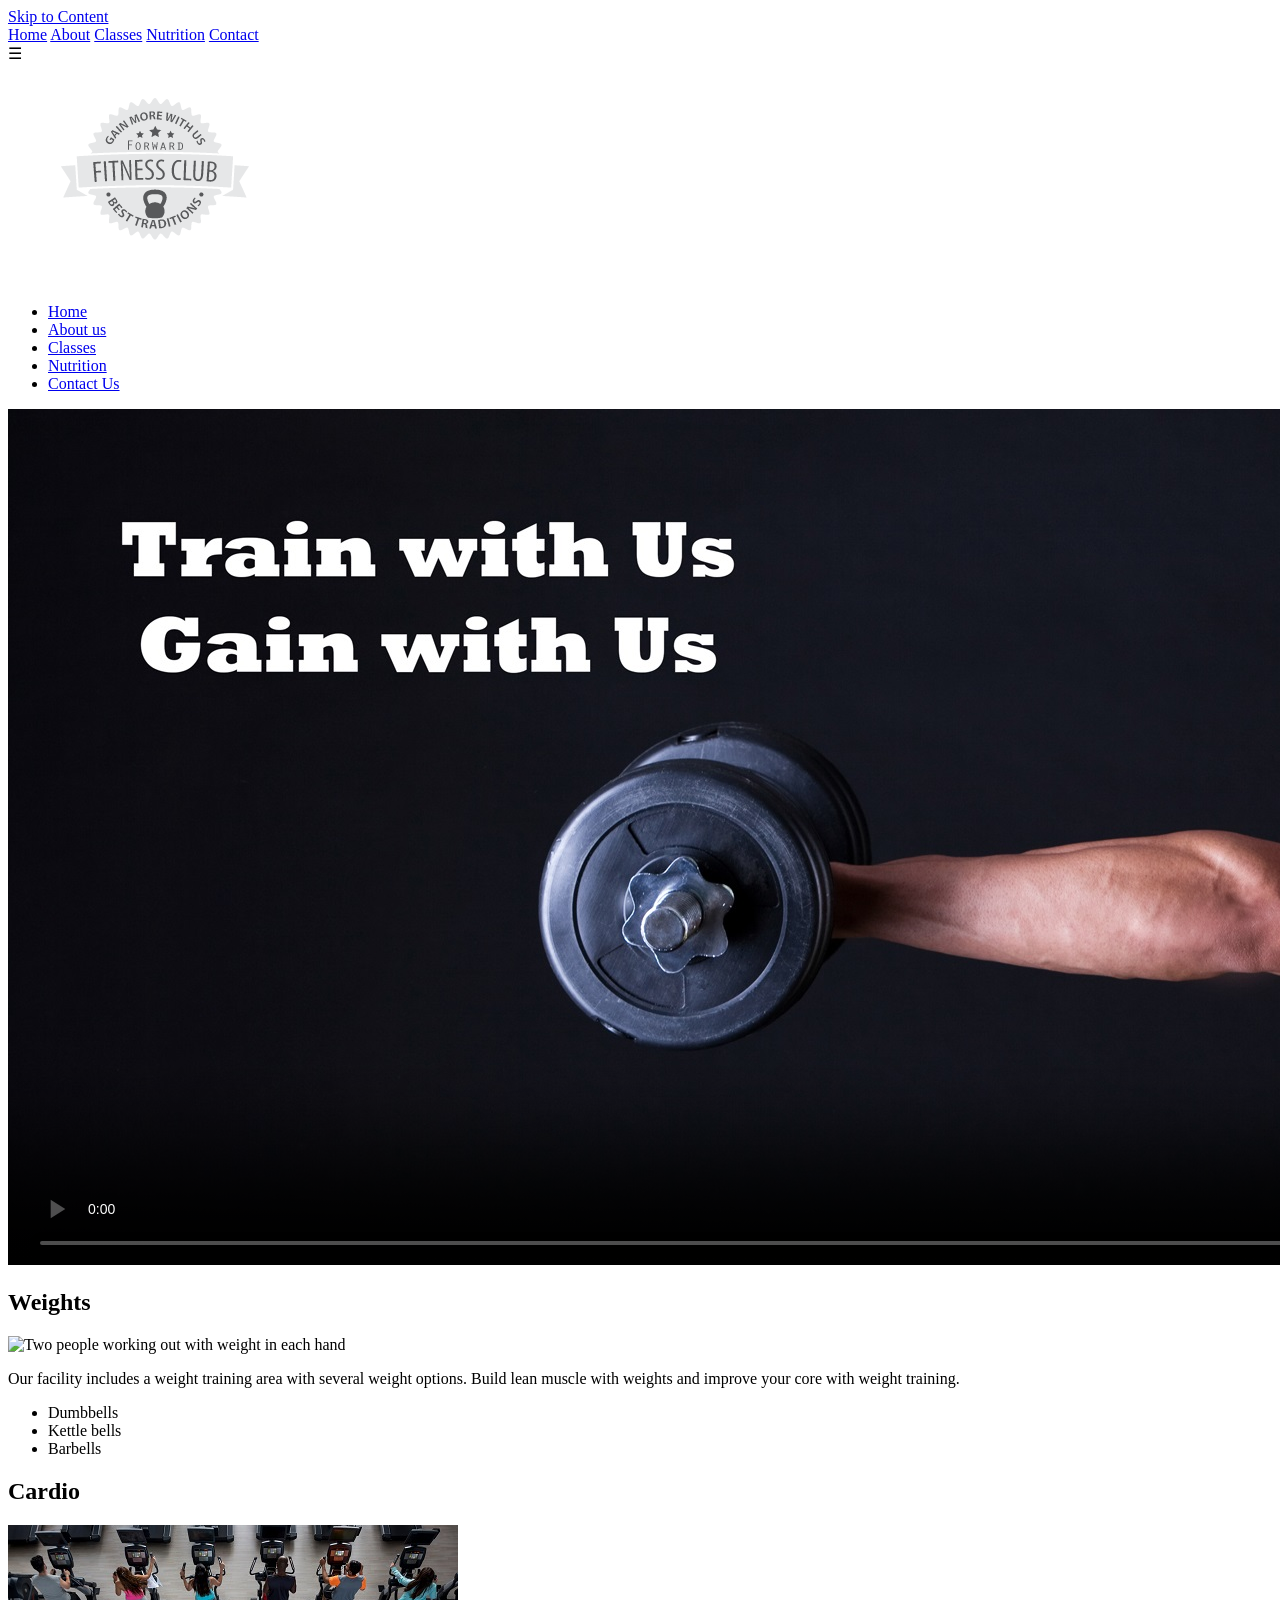
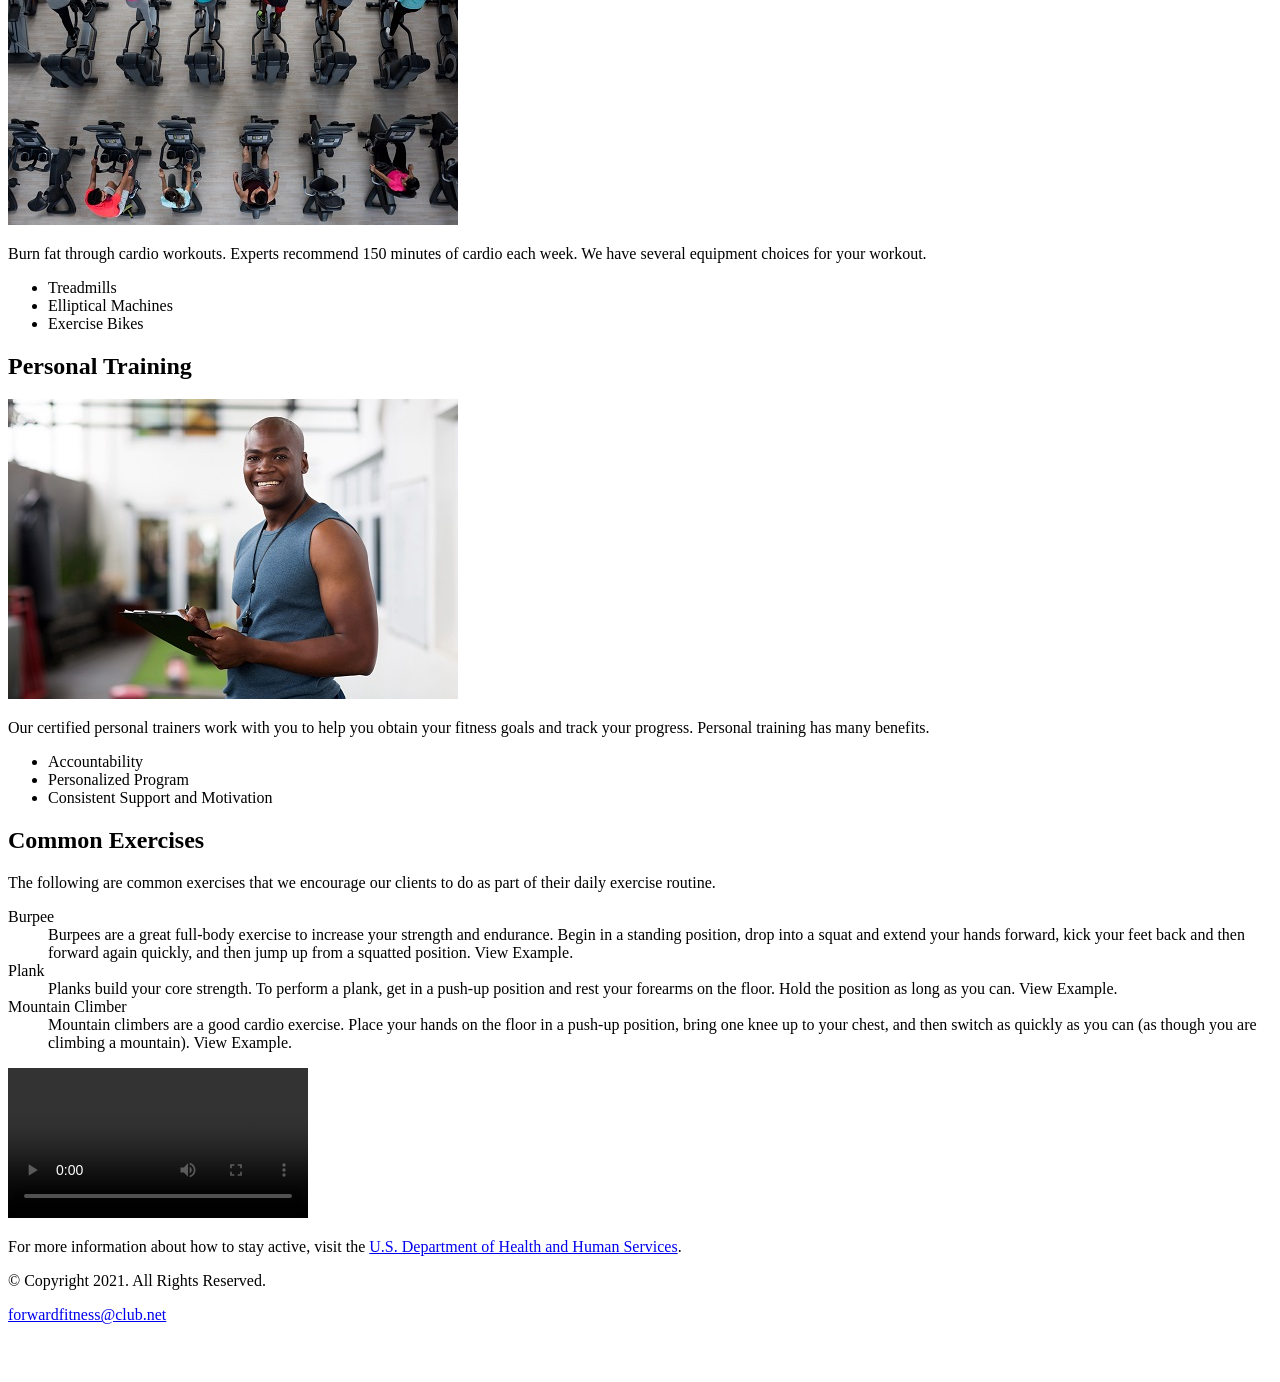
==== about.html @ 4f449579 "Initial commit" ====
<!DOCTYPE html >
<!-- This website was updated by: Beau Sweitzer on 11/25/2025-->
<html lang="en">
<head>
	<title>Fitness Equipment - Personal Training | Forward Fitness Club</title>
	<meta charset="utf-8">
	<link rel="stylesheet" href="css/styles.min.css">
	<meta name="viewport" content="width=device-width, initial-scale=1">
	<meta name="description" content="Forward Fitness club has state-of-the-art fitness equipment and provides personal training.">
	<link href="https://fonts.googleapis.com/css2?family=Francois+One&family=Roboto+Slab:wght@100..900&display=swap" rel="stylesheet">
	<link rel="shortcut icon" href="images/favicon.ico">
	<link rel="icon" type="image/png" sizes="32x32" href="images/favicon-32.png">
	<link rel="apple-touch-icon" sizes="180x180" href="images/appletouch-icon.png">
	<link rel="icon" sizes="192x192" href="images/android-chrome-192.png">
</head>
<body>

	<!-- Skip to content link -->
	<a class="skip" href="#content">Skip to Content</a>

	<div id="container">
	
	<!-- Mobile Nav -->
	<nav class="mobile-nav">
		<div id="menu-links">
			<a href="index.html">Home</a>
			<a href="about.html">About</a>
			<a href="classes.html">Classes</a>
			<a href="nutrition.html">Nutrition</a>
			<a href="contact.html">Contact</a>
		</div>
		<a class="menu-icon" onclick="hamburger()">
			<div>&#9776;</div>
		</a>
	</nav>

		<!-- Use the header area for the website name or logo -->
		<header id="ffc-logo">
		<a href="index.html"><img src="images/forward-fitness-logo.png" alt="Forward Fitness Club Logo"></a>
		</header>
		
		<!-- Use the nav area to add hyperlinks to other pages within the website -->
		<nav Class="tablet-desktop">
			<ul>
				<li><a href="index.html">Home</a></li>
				<li><a href="about.html">About us</a></li>
				<li><a href="classes.html">Classes</a></li>
				<li><a href="nutrition.html">Nutrition</a></li>
				<li><a href="contact.html">Contact Us</a></li>
			</ul>
		</nav>
		
		<!-- Use the main area to add the main content of the webpage -->
		<main id="content">
	
			<video controls poster="images/hero-image.jpg">
				<source src="media/ffc_video.mp4" type="video/mp4">
				<source src="media/ffc_video.webm" type="video/webm">
				<track src="media/captions.vtt" kind="captions" srclang="en" label="Captions">
				<track src="media/descriptions.vtt" kind="descriptions" srclang="en" label="English Descriptions">
				<p>Your browser does not support the video element.</p>
			</video>
			
			<Section id="weights">
			
				<h1>Weights</h1>
				<img src="Images/people-with-weights.jpg" alt="Two people working out with weight in each hand" class="round">
				<p>Our facility includes a weight training area with several weight options. Build lean muscle with weights and improve your core with weight training.</p>
				<ul class="tablet-desktop">
					<li>Dumbbells</li>
					<li>Kettle bells</li>
					<li>Barbells</li>
				</ul>
				
			</section>
			
			<section id="cardio">
			
				<h1>Cardio</h1>
				<img src="images/people-workingout-machines.jpg" alt="Cardio Equipment" class="round">
				<p> Burn fat through cardio workouts. Experts recommend 150 minutes of cardio each week. We have several equipment choices for your workout.</p>
				<ul class="tablet-desktop">
					<li>Treadmills</li>
					<li>Elliptical Machines</li>
					<li>Exercise Bikes</li>
				</ul>
				
			</section>
			
			<section id="training">
			
				<h1>Personal Training</h1>
				<img src="images/personal-trainer.jpg" alt="Personal Training" class="round">
				<p> Our certified personal trainers work with you to help you obtain your fitness goals and track your progress. Personal training has many benefits.</p>
				<ul class="tablet-desktop">
					<li>Accountability</li>
					<li>Personalized Program</li>
					<li>Consistent Support and Motivation</li>
				</ul>
				
			</section>
			
			<section id="exercises" class="tablet-desktop">
			
				<h1>Common Exercises</h1>
				<p>The following are common exercises that we encourage our clients to do as part of their daily exercise routine.</p>
				<dl>
					<dt>Burpee</dt>
					<dd>Burpees are a great full-body exercise to increase your strength and endurance. Begin in a standing position, drop into a squat and extend your hands forward, kick your feet back and then forward again quickly, and then jump up from a squatted position.<span class="viewex" onclick="burpees()"> View Example.</span></dd>
					
					<dt>Plank</dt>
					<dd>Planks build your core strength. To perform a plank, get in a push-up position and rest your forearms on the floor. Hold the position as long as you can. <span class="viewex" onclick="plank()">View Example.</span></dd>
					
					<dt>Mountain Climber</dt>
					<dd>Mountain climbers are a good cardio exercise. Place your hands on the floor in a push-up position, bring one knee up to your chest, and then switch as quickly as you can (as though you are climbing a mountain). <span class="viewex" onclick="mountain()">View Example.</span></dd>
				</dl>
				
				<video controls id="example">
					<source id="vid-src" src="vid" type="video/mp4">
					<track id="despsrc" src="des" kind="descriptions" srclang="en" label="English Descriptions">
					<p>Your browser does not support the video element.</p>
				</video>
				
				<p>For more information about how to stay active, visit the <a href="https://www.hhs.gov/fitness/be-active/index.html" target="_blank" class="external-link">U.S. Department of Health and Human Services</a>.</p>
				
			</section>
		
		</main>
		
		<!-- use the footer area to add webpage footer content -->
		<footer>
	
			<div class="copyright">
				<p>&copy; Copyright 2021. All Rights Reserved.</p>
				<p><a href="mailto:forwardfitness@club.net">forwardfitness@club.net</a></p>
			</div>
			
			<div class="social">
				<a href="https://www.facebook.com/fwdfitclub" target="_blank"><img src="images/facebook-logo.png" alt="black and white Facebook logo"></a>
				<a href="https://twitter.com/fwdfitclub" target="_blank"><img src="images/twitter-logo.png" alt="black and white Twitter logo"></a>
			</div>
			
		</footer>
	
	</div>
	
	<script src="scripts/script.js"></script>
	
</body>
</html>
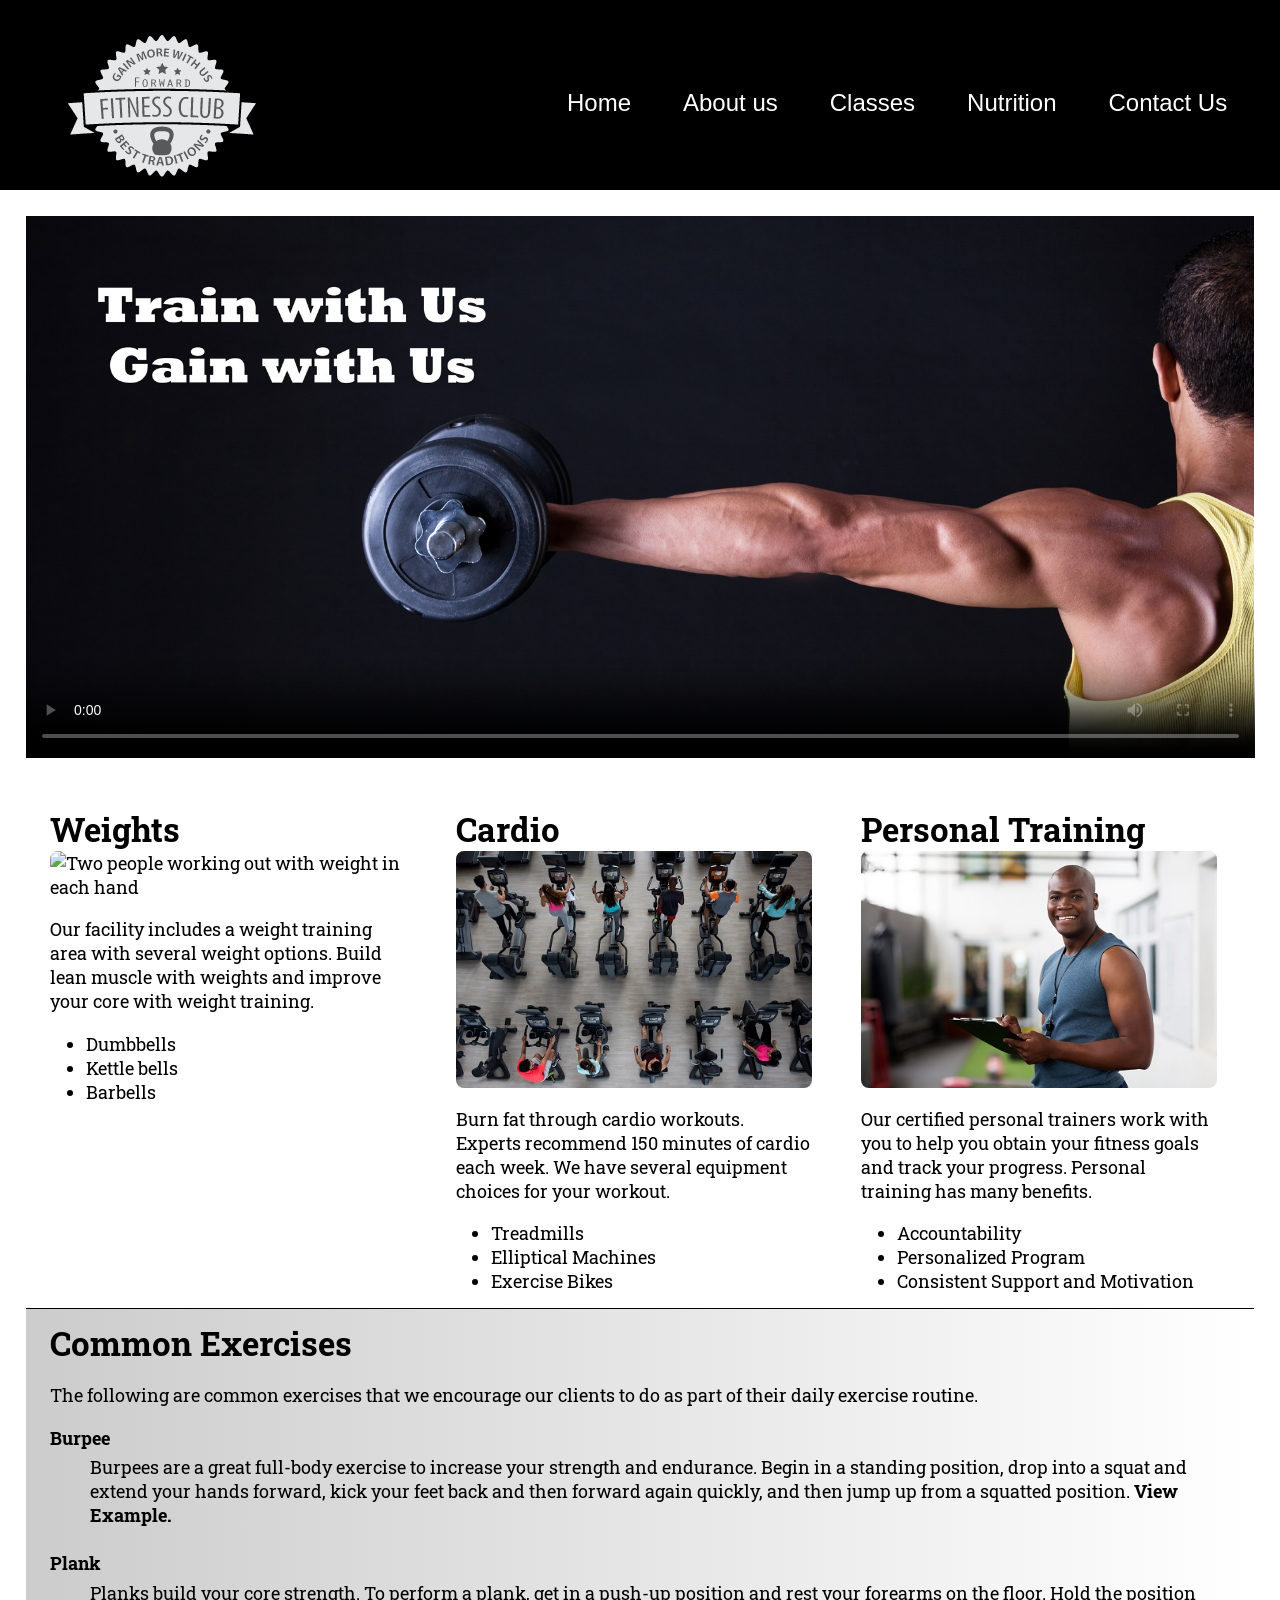
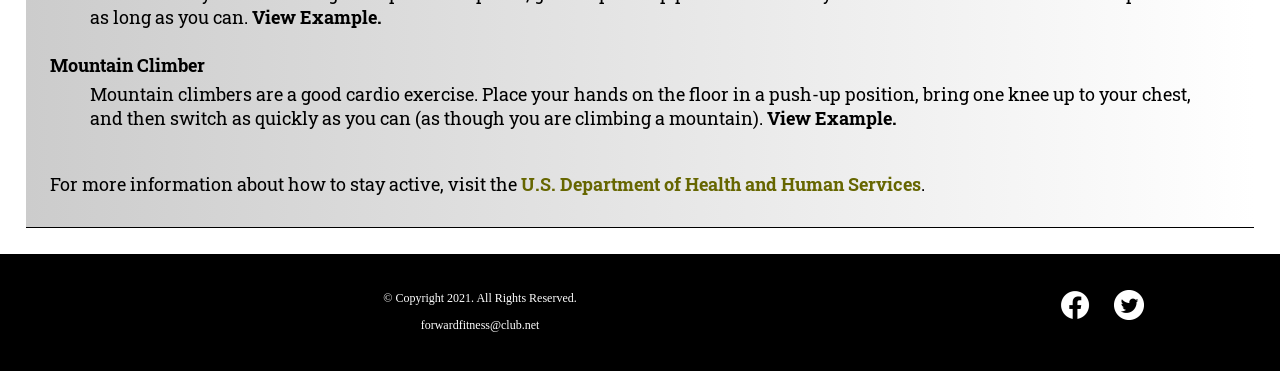
==== commit 73f54d23: "fix CSS capitalization issue" ====
--- a/about.html
+++ b/about.html
@@ -4,7 +4,7 @@
 <head>
 	<title>Fitness Equipment - Personal Training | Forward Fitness Club</title>
 	<meta charset="utf-8">
-	<link rel="stylesheet" href="css/styles.min.css">
+	<link rel="stylesheet" href="CSS/styles.min.css">
 	<meta name="viewport" content="width=device-width, initial-scale=1">
 	<meta name="description" content="Forward Fitness club has state-of-the-art fitness equipment and provides personal training.">
 	<link href="https://fonts.googleapis.com/css2?family=Francois+One&family=Roboto+Slab:wght@100..900&display=swap" rel="stylesheet">
--- a/CSS/styles.min.css
+++ b/CSS/styles.min.css
@@ -0,0 +1 @@
+body,header,nav,main,footer,h1,div,img,ul,figure,figcaption,section,article,aside,audio,video{margin:0;padding:0;border:0}body{background-color:#000}img,video{max-width:100%;display:block}*{box-sizing:border-box}.skip{position:absolute;left:-999px}.skip:focus{color:#000;background-color:#fff;text-decoration:none;padding:.5%;top:auto;left:auto;right:1px;z-index:1}header{top:0;background-color:#000;height:190px}header img{margin:0 auto}.mobile-nav a{color:#fff;font-family:"Francois One",sans-serif;text-align:center;font-size:2em;text-decoration:none;padding:3%;display:block}.mobile-nav a.menu-icon{display:block;position:absolute;right:0;top:0}.mobile{display:block}.tablet-desktop,#menu-links{display:none}main{background-color:#fff;padding:2%;font-size:1.15em;font-family:"Roboto Slab",serif}video{margin:0 auto 4%}.mobile h3{text-shadow:5px 5px 8px #ccc}article{padding:2%}article h3{text-align:center}article img{margin:0 auto}article ul{margin-left:10%}article:nth-of-type(2){background-color:rgb(204 204 204 / .3)}.tel-link{background-color:#404040;padding:2%;margin:0 auto;width:80%;text-align:center;border-radius:5px}.tel-link a{color:#fff;text-decoration:none;font-size:1.5em;display:block}.hours{margin-left:10%}.action{font-size:1.35em;color:#660;font-weight:700;text-shadow:5px 5px 8px #ccc}.frame{position:relative;max-width:450px;margin:2% auto}.pic-text{position:absolute;bottom:0;background:rgb(0 0 0 / .5);color:#fff;width:100%;padding:20px;text-align:center;font-family:Verdana,arial,sans-serif;font-size:1.5em;font-weight:700}#weights,#cardio,#training{margin:0 2%}.round{border-radius:8px}.external-link{color:#660;font-weight:700;text-decoration:none}#contact{text-align:center}.contact-email-link{color:#660;text-decoration:none}.map{border:2px solid #000;width:95%;height:50%}#form{Margin-top:2%;background-color:#F2F2F2;padding:2%}#form h2{text-align:center}fieldset,input,select,textarea{margin-bottom:2%}fieldset legend{font-weight:700;font-size:1.25em}label{display:block;padding-top:3%}form #submit{margin:0 auto;border:none;display:block;padding:2%;background-color:#b3b3b3;font-size:1em;border-radius:10px}footer .copyright{font-size:.75em;text-align:center;color:#fff;padding:2% 4%;float:left;width:75%}footer p a{color:#fff;text-decoration:none}.social{float:right;width:20%;padding:2%}.social img{display:inline-block;padding:5%}@media screen and (min-width:630px),print{.tablet-desktop{display:block}.mobile,.mobile-nav{display:none}header{padding-bottom:2%}nav{padding:1%;Margin-bottom:1%}nav ul{list-style-type:none;text-align:center}nav li{font-size:1.5em;font-family:'francois one',sans-serif;display:inline-block;border-right:1px solid #fff}nav li:last-child{border-right:none}nav li a{padding:.1em .75em;display:block;color:#fff;text-decoration:none}main ul{margin:0 0 4% 10%}.grid{display:grid;grid-template-columns:auto auto auto;grid-gap:20px}.pic-text{font-size:1em;padding:10px}aside{text-align:center;font-size:1.25em;font-style:italic;font-weight:700;padding:2%;background-color:rgb(204 204 204 / .5);box-shadow:5px 5px 8px #000;text-shadow:5px 5px 5px #b3b3b3;border-radius:15px}.grid-item4{grid-column:1 / span 3}#exercises{border-top:1px solid #000;border-bottom:1px solid #000;background:linear-gradient(to right,#ccc,#fff);background-color:#f2f2f2;padding:1% 2%}#exercises dt{font-Weight:bold}#exercises dd{padding:.5% 1% 2% 0}.viewex{font-weight:700;cursor:pointer}#example{display:none}.tel-num{font-size:1.25em}.map{width:600px;height:450px}table{border:1px solid #000;border-collapse:collapse;margin:0 auto;width:100%}caption{font-size:1.5em;font-weight:700;padding:1%}th,td{border:1px solid #000;padding:2%}th{background-color:#000;color:#fff;font-size:1.15em}tr:nth-child(odd){background-color:#ccc}form{width:70%;margin:0 auto}@-webkit-keyframes text-animation{0%{font-size:1em}50%{font-size:2em}100%{font-size:1.35em}}@keyframes text-amimation{0%{font-size:1em}50%{font-size:2em}100%{font-size:1.35em}}figcaption{-webkit-animation-name:text-animation;animation-name:text-animation;-webkit-animation-delay:3s;animation-delay:3s;-webkit-animation-duration:5s;animation-duration:5s}}@media screen and (min-width:1030px),print{header{width:25%;float:left;padding-bottom:0}nav{float:right;width:70%;margin:4em 1em 0 0}nav ul{text-align:right}nav li{border:none}nav li a{padding:.5em 1em}nav li a:hover{color:#000;background-color:#fff;transform:scale(1.3)}main{clear:left}main h1{font-size:1.8em}article h3{font-size:1.75em}.pic-text{font-size:1.5em;padding:20px}.frame{opacity:.9}.frame:hover{opacity:1;box-shadow:8px 8px 10px gray;transform:translatey(10px)}#weights,#cardio,#training{width:29%;float:left;margin:0 2%}#exercises{clear:left}.offer:hover{transform:scale(1.25);cursor:pointer}form{width:auto}.form-grid{display:grid;grid-template-columns:auto auto auto;grid-gap:20px}.btn{grid-column:1 / span 3}}@media screen and (min-width:1921px){#container{width:1920px;margin:0 auto}tablet{width:80%}}@media print{body{background-color:#fff;color:#000}}
